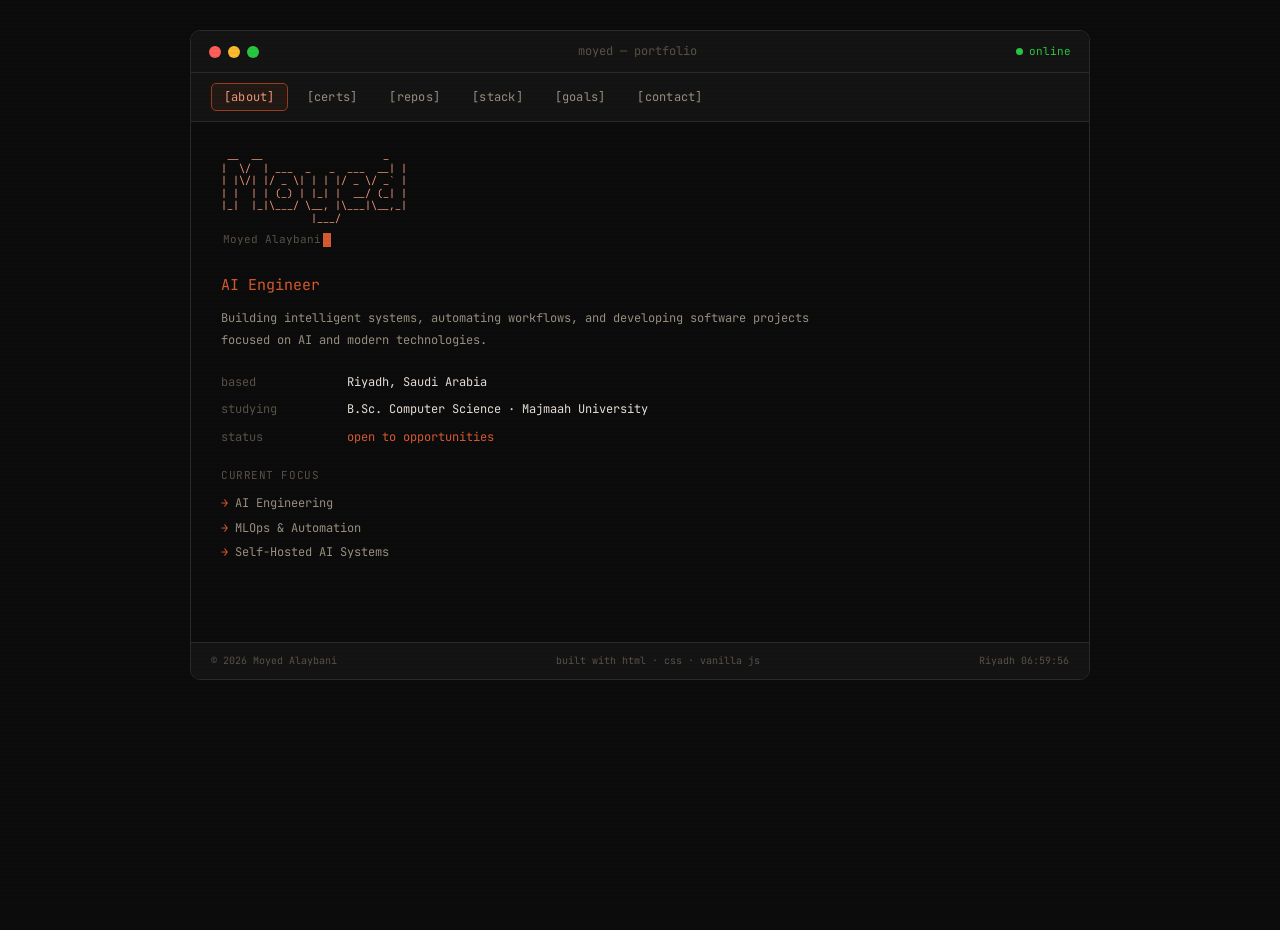
==== index.html @ cedbc2c3 "Add files via upload" ====
<!DOCTYPE html>
<html lang="en">
<head>
<meta charset="UTF-8">
<meta name="viewport" content="width=device-width, initial-scale=1.0">
<title>Moyed Alaybani — Portfolio</title>
<link rel="preconnect" href="https://fonts.googleapis.com">
<link href="https://fonts.googleapis.com/css2?family=JetBrains+Mono:wght@300;400;500;700&display=swap" rel="stylesheet">
<style>
  :root {
    --bg: #0c0c0c;
    --bg2: #141414;
    --bg3: #1a1a1a;
    --border: #2a2a2a;
    --coral: #D85A30;
    --coral-light: #F0997B;
    --coral-dim: #993C1D;
    --coral-bg: rgba(216,90,48,0.08);
    --coral-bg2: rgba(216,90,48,0.14);
    --text: #e8e0d8;
    --text2: #9a9080;
    --text3: #5a5248;
    --green: #28C840;
    --mono: 'JetBrains Mono', monospace;
  }
  * { box-sizing: border-box; margin: 0; padding: 0; }
  html { scroll-behavior: smooth; }
  body {
    background: var(--bg);
    color: var(--text);
    font-family: var(--mono);
    font-size: 13px;
    line-height: 1.6;
    min-height: 100vh;
  }
  ::selection { background: var(--coral); color: #fff; }

  body::before {
    content: '';
    position: fixed; inset: 0;
    background: repeating-linear-gradient(0deg, transparent, transparent 2px, rgba(0,0,0,0.03) 2px, rgba(0,0,0,0.03) 4px);
    pointer-events: none; z-index: 9999;
  }

  .cursor {
    display: inline-block;
    width: 8px; height: 14px;
    background: var(--coral);
    animation: blink 1s step-end infinite;
    vertical-align: middle; margin-left: 2px;
  }
  @keyframes blink { 0%,100%{opacity:1} 50%{opacity:0} }

  .window {
    max-width: 900px;
    margin: 30px auto;
    border: 1px solid var(--border);
    border-radius: 10px;
    overflow: hidden;
    animation: fadeUp 0.5s ease both;
  }
  @keyframes fadeUp { from{opacity:0;transform:translateY(16px)} to{opacity:1;transform:translateY(0)} }

  .titlebar {
    background: var(--bg2);
    border-bottom: 1px solid var(--border);
    padding: 11px 18px;
    display: flex; align-items: center; justify-content: space-between;
    user-select: none;
  }
  .dots { display: flex; gap: 7px; }
  .dot { width: 12px; height: 12px; border-radius: 50%; transition: opacity 0.2s; }
  .dot.r { background: #FF5F57; }
  .dot.y { background: #FEBC2E; }
  .dot.g { background: #28C840; }
  .titlebar-title { font-size: 12px; color: var(--text3); }
  .online-badge { display: flex; align-items: center; gap: 6px; font-size: 11px; color: var(--green); }
  .online-dot { width: 7px; height: 7px; border-radius: 50%; background: var(--green); animation: pulse 2s infinite; }
  @keyframes pulse { 0%,100%{opacity:1} 50%{opacity:0.3} }

  .nav {
    background: var(--bg2);
    border-bottom: 1px solid var(--border);
    padding: 10px 20px;
    display: flex; gap: 6px; flex-wrap: wrap;
  }
  .nav-btn {
    font-family: var(--mono);
    font-size: 12px; background: transparent;
    border: 1px solid transparent;
    color: var(--text2); cursor: pointer;
    padding: 5px 12px; border-radius: 5px;
    transition: all 0.15s; letter-spacing: 0.02em;
  }
  .nav-btn:hover { border-color: var(--border); color: var(--text); background: var(--bg3); }
  .nav-btn.active { border-color: var(--coral-dim); color: var(--coral-light); background: var(--coral-bg); }

  .content { padding: 28px 30px; min-height: 520px; }
  .sec { display: none; animation: fadeIn 0.2s ease; }
  .sec.active { display: block; }
  @keyframes fadeIn { from{opacity:0;transform:translateY(6px)} to{opacity:1;transform:translateY(0)} }

  /* PROMPT — no cat/dev/$ */
  .prompt { margin-bottom: 18px; }
  .p-user { color: var(--coral); }
  .p-sep { color: var(--text3); }
  .p-path { color: var(--coral-light); }

  .ascii {
    font-size: 10px; color: var(--coral-light);
    line-height: 1.25; white-space: pre; margin-bottom: 6px;
    opacity: 0; animation: fadeIn 0.4s 0.1s ease both;
  }
  .ascii-sub {
    font-size: 11px; color: var(--text3); margin-bottom: 24px; padding-left: 2px;
    opacity: 0; animation: fadeIn 0.4s 0.2s ease both;
  }

  .info-table { display: grid; grid-template-columns: 110px 1fr; gap: 8px 16px; margin-bottom: 20px; font-size: 12px; }
  .il { color: var(--text3); }
  .iv { color: var(--text); }
  .iv.acc { color: var(--coral); }

  .bio {
    border-left: 2px solid var(--coral-dim);
    padding: 8px 0 8px 14px;
    color: var(--text2); font-size: 12px; line-height: 1.8; margin-bottom: 22px;
  }
  .bio strong { color: var(--text); font-weight: 400; }

  .focus-item { font-size: 12px; color: var(--text2); margin-bottom: 5px; }
  .focus-item::before { content: '→ '; color: var(--coral); }

  .sec-header {
    display: flex; justify-content: space-between;
    font-size: 11px; color: var(--text3);
    border-bottom: 1px solid var(--border);
    padding-bottom: 8px; margin-bottom: 14px;
  }
  .sec-title { color: var(--text2); }

  /* CERT */
  .cert-card {
    display: flex; align-items: flex-start; gap: 14px;
    padding: 14px 16px;
    background: var(--bg2); border: 1px solid var(--border);
    border-radius: 8px; margin-bottom: 10px;
    transition: border-color 0.2s, background 0.2s;
  }
  .cert-card:hover { border-color: var(--coral-dim); background: var(--bg3); }
  .cert-left { flex: 1; }
  .cert-name { font-size: 12px; color: var(--text); margin-bottom: 3px; }
  .cert-issuer { font-size: 11px; color: var(--text3); margin-bottom: 8px; }
  .cert-tags { display: flex; flex-wrap: wrap; gap: 4px; }
  .cert-right { display: flex; flex-direction: column; align-items: flex-end; gap: 8px; min-width: 80px; }
  .cert-badge {
    background: var(--coral-bg2); color: var(--coral-light);
    border: 1px solid var(--coral-dim);
    font-size: 10px; padding: 2px 8px; border-radius: 4px;
  }
  .tag {
    background: var(--coral-bg); color: var(--coral-light);
    border: 1px solid rgba(216,90,48,0.2);
    font-size: 10px; padding: 1px 7px; border-radius: 4px;
    font-family: var(--mono);
  }

  /* REPO */
  .repo-card {
    display: block; text-decoration: none;
    border: 1px solid var(--border); border-radius: 8px;
    padding: 14px 16px; margin-bottom: 10px;
    background: var(--bg2);
    transition: border-color 0.2s, background 0.2s, transform 0.15s;
  }
  .repo-card:hover { border-color: var(--coral-dim); background: var(--bg3); transform: translateX(4px); }
  .repo-header { display: flex; align-items: center; justify-content: space-between; margin-bottom: 5px; }
  .repo-name { color: var(--coral-light); font-size: 13px; display: flex; align-items: center; gap: 8px; }
  .repo-arrow { color: var(--text3); font-size: 11px; transition: color 0.2s; }
  .repo-card:hover .repo-arrow { color: var(--coral); }
  .repo-desc { font-size: 11px; color: var(--text2); margin-bottom: 8px; line-height: 1.6; }
  .repo-footer { display: flex; align-items: center; gap: 8px; flex-wrap: wrap; }
  .lang-dot { width: 8px; height: 8px; border-radius: 50%; }
  .lang-label { font-size: 11px; color: var(--text3); margin-right: 4px; }

  /* STACK */
  .stack-grid { display: grid; grid-template-columns: repeat(auto-fit, minmax(160px, 1fr)); gap: 10px; }
  .stack-group {
    background: var(--bg2); border: 1px solid var(--border);
    border-radius: 8px; padding: 14px 16px; transition: border-color 0.2s;
  }
  .stack-group:hover { border-color: var(--coral-dim); }
  .stack-title { font-size: 10px; color: var(--text3); margin-bottom: 10px; letter-spacing: 0.05em; text-transform: uppercase; }
  .stag {
    display: inline-block;
    background: var(--coral-bg); color: var(--coral-light);
    border: 1px solid rgba(216,90,48,0.2);
    border-radius: 4px; padding: 2px 9px; font-size: 11px; margin: 2px 2px 2px 0;
    font-family: var(--mono); transition: background 0.15s;
  }
  .stag:hover { background: var(--coral-bg2); }

  /* GOALS */
  .goal-item {
    display: flex; gap: 14px; align-items: flex-start;
    padding: 10px 0; border-bottom: 1px solid var(--border);
    font-size: 12px; transition: padding-left 0.2s;
  }
  .goal-item:hover { padding-left: 4px; }
  .goal-item:last-child { border-bottom: none; }
  .goal-num { color: var(--coral-dim); min-width: 20px; font-size: 11px; margin-top: 1px; }
  .goal-body { flex: 1; }
  .goal-name { color: var(--coral-light); margin-bottom: 2px; }
  .goal-desc { color: var(--text2); font-size: 11px; line-height: 1.6; }
  .goal-status {
    font-size: 10px; padding: 1px 7px; border-radius: 4px;
    white-space: nowrap; align-self: flex-start; margin-top: 2px;
  }
  .status-active { background: rgba(40,200,64,0.1); color: #28C840; border: 1px solid rgba(40,200,64,0.3); }
  .status-next { background: var(--bg3); color: var(--text3); border: 1px solid var(--border); }
  .status-done { background: var(--coral-bg2); color: var(--coral-dim); border: 1px solid rgba(216,90,48,0.3); }

  /* CONTACT */
  .contact-link {
    display: flex; align-items: center; gap: 14px;
    padding: 12px 16px;
    background: var(--bg2); border: 1px solid var(--border);
    border-radius: 8px; margin-bottom: 8px;
    font-size: 12px; cursor: pointer;
    transition: border-color 0.2s, background 0.2s, transform 0.15s;
    text-decoration: none; color: inherit;
  }
  .contact-link:hover { border-color: var(--coral-dim); background: var(--bg3); transform: translateX(4px); }
  .contact-icon { color: var(--coral); font-size: 16px; width: 22px; text-align: center; }
  .contact-lbl { color: var(--text3); min-width: 80px; }
  .contact-val { color: var(--text); flex: 1; }
  .contact-arr { color: var(--text3); font-size: 11px; transition: color 0.2s; }
  .contact-link:hover .contact-arr { color: var(--coral); }
  .contact-note { font-size: 11px; color: var(--text3); line-height: 2; margin-top: 16px; padding-left: 2px; }
  .contact-note span { color: var(--coral); }

  /* ABOUT hero */
  .hero-role { font-size: 15px; color: var(--coral); margin-bottom: 10px; }
  .hero-bio { color: var(--text2); font-size: 12px; line-height: 1.85; margin-bottom: 22px; max-width: 600px; }

  .footer {
    background: var(--bg2); border-top: 1px solid var(--border);
    padding: 10px 20px;
    display: flex; align-items: center; justify-content: space-between;
    font-size: 10px; color: var(--text3);
  }

  ::-webkit-scrollbar { width: 6px; }
  ::-webkit-scrollbar-track { background: var(--bg); }
  ::-webkit-scrollbar-thumb { background: var(--border); border-radius: 3px; }
  ::-webkit-scrollbar-thumb:hover { background: var(--coral-dim); }

  @media (max-width: 640px) {
    .window { margin: 10px; }
    .content { padding: 20px 16px; }
    .info-table { grid-template-columns: 90px 1fr; }
    .ascii { font-size: 7.5px; }
    .stack-grid { grid-template-columns: 1fr 1fr; }
  }
</style>
</head>
<body>

<div class="window">
  <div class="titlebar">
    <div class="dots">
      <div class="dot r"></div>
      <div class="dot y"></div>
      <div class="dot g"></div>
    </div>
    <div class="titlebar-title">moyed — portfolio</div>
    <div class="online-badge">
      <div class="online-dot"></div>
      online
    </div>
  </div>

  <div class="nav">
    <button class="nav-btn active" onclick="show('about',this)">[about]</button>
    <button class="nav-btn" onclick="show('certs',this)">[certs]</button>
    <button class="nav-btn" onclick="show('repos',this)">[repos]</button>
    <button class="nav-btn" onclick="show('stack',this)">[stack]</button>
    <button class="nav-btn" onclick="show('goals',this)">[goals]</button>
    <button class="nav-btn" onclick="show('contact',this)">[contact]</button>
  </div>

  <div class="content">

    <!-- ABOUT -->
    <div class="sec active" id="sec-about">
      <div class="ascii"> __  __                    _
|  \/  | ___  _   _  ___  __| |
| |\/| |/ _ \| | | |/ _ \/ _` |
| |  | | (_) | |_| |  __/ (_| |
|_|  |_|\___/ \__, |\___|\__,_|
               |___/</div>
      <div class="ascii-sub">Moyed Alaybani<span class="cursor"></span></div>

      <div class="hero-role">AI Engineer</div>
      <div class="hero-bio">
        Building intelligent systems, automating workflows, and developing software projects focused on AI and modern technologies.
      </div>

      <div class="info-table">
        <span class="il">based</span><span class="iv">Riyadh, Saudi Arabia</span>
        <span class="il">studying</span><span class="iv">B.Sc. Computer Science · Majmaah University</span>
        <span class="il">status</span><span class="iv acc">open to opportunities</span>
      </div>

      <div style="font-size:11px; color:var(--text3); margin-bottom:10px; text-transform:uppercase; letter-spacing:0.05em;">Current Focus</div>
      <div class="focus-item">AI Engineering</div>
      <div class="focus-item">MLOps & Automation</div>
      <div class="focus-item">Self-Hosted AI Systems</div>
    </div>

    <!-- CERTS -->
    <div class="sec" id="sec-certs">
      <div class="sec-header">
        <span class="sec-title">certifications</span>
        <span>4 verified</span>
      </div>

      <div class="cert-card">
        <div class="cert-left">
          <div class="cert-name">Fundamentals of Artificial Intelligence</div>
          <div class="cert-issuer">SDAIA — Saudi Data and AI Authority</div>
          <div class="cert-tags">
            <span class="tag">Artificial Intelligence</span>
            <span class="tag">Data Analysis</span>
          </div>
        </div>
        <div class="cert-right">
          <span class="cert-badge">verified ✓</span>
        </div>
      </div>

      <div class="cert-card">
        <div class="cert-left">
          <div class="cert-name">The Structured Query Language (SQL)</div>
          <div class="cert-issuer">Coursera — University of Michigan</div>
          <div class="cert-tags">
            <span class="tag">Advanced SQL</span>
            <span class="tag">Query Writing</span>
            <span class="tag">Data Analysis</span>
          </div>
        </div>
        <div class="cert-right">
          <span class="cert-badge">verified ✓</span>
        </div>
      </div>

      <div class="cert-card">
        <div class="cert-left">
          <div class="cert-name">Introduction to AI Concepts</div>
          <div class="cert-issuer">Microsoft</div>
          <div class="cert-tags">
            <span class="tag">Generative AI</span>
            <span class="tag">Responsible AI</span>
          </div>
        </div>
        <div class="cert-right">
          <span class="cert-badge">verified ✓</span>
        </div>
      </div>

      <div class="cert-card">
        <div class="cert-left">
          <div class="cert-name">Make Agentic AI Work For You</div>
          <div class="cert-issuer">IBM</div>
          <div class="cert-tags">
            <span class="tag">Agentic AI</span>
            <span class="tag">LLMs</span>
            <span class="tag">Automation</span>
          </div>
        </div>
        <div class="cert-right">
          <span class="cert-badge">verified ✓</span>
        </div>
      </div>
    </div>

    <!-- REPOS -->
    <div class="sec" id="sec-repos">
      <div class="sec-header">
        <span class="sec-title">repositories</span>
        <span>5 public</span>
      </div>

      <a class="repo-card" href="https://github.com/AbooHazza/Airline-System-Management" target="_blank">
        <div class="repo-header">
          <div class="repo-name">📁 Airline-System-Management</div>
          <span class="repo-arrow">↗</span>
        </div>
        <div class="repo-desc">C++ project simulating an airline management system using Stack, Queue, and Linked List — built as part of a Data Structures course.</div>
        <div class="repo-footer">
          <div class="lang-dot" style="background:#f34b7d"></div>
          <span class="lang-label">C++</span>
          <span class="tag">Data Structures</span><span class="tag">OOP</span>
        </div>
      </a>

      <a class="repo-card" href="https://github.com/AbooHazza/Course-Management-System-SQL" target="_blank">
        <div class="repo-header">
          <div class="repo-name">📁 Course-Management-System-SQL</div>
          <span class="repo-arrow">↗</span>
        </div>
        <div class="repo-desc">SQL-based course management system for handling students, courses, and registrations.</div>
        <div class="repo-footer">
          <div class="lang-dot" style="background:#e38c00"></div>
          <span class="lang-label">SQL</span>
          <span class="tag">Database</span><span class="tag">CRUD</span>
        </div>
      </a>

      <a class="repo-card" href="https://github.com/AbooHazza/Phone-Book-Python" target="_blank">
        <div class="repo-header">
          <div class="repo-name">📁 Phone-Book-Python</div>
          <span class="repo-arrow">↗</span>
        </div>
        <div class="repo-desc">CLI phone book application built with Python using dictionaries and modular functions.</div>
        <div class="repo-footer">
          <div class="lang-dot" style="background:#3572A5"></div>
          <span class="lang-label">Python</span>
          <span class="tag">CLI</span><span class="tag">Modular</span>
        </div>
      </a>

      <a class="repo-card" href="https://github.com/AbooHazza/todo-list-cpp" target="_blank">
        <div class="repo-header">
          <div class="repo-name">📁 todo-list-cpp</div>
          <span class="repo-arrow">↗</span>
        </div>
        <div class="repo-desc">Simple To-Do List application using Linked List and Classes in C++.</div>
        <div class="repo-footer">
          <div class="lang-dot" style="background:#f34b7d"></div>
          <span class="lang-label">C++</span>
          <span class="tag">Linked List</span><span class="tag">Classes</span>
        </div>
      </a>

      <a class="repo-card" href="https://github.com/AbooHazza/cpp-projects" target="_blank">
        <div class="repo-header">
          <div class="repo-name">📁 cpp-projects</div>
          <span class="repo-arrow">↗</span>
        </div>
        <div class="repo-desc">Collection of C++ practice projects and data structure implementations.</div>
        <div class="repo-footer">
          <div class="lang-dot" style="background:#f34b7d"></div>
          <span class="lang-label">C++</span>
          <span class="tag">Practice</span><span class="tag">Algorithms</span>
        </div>
      </a>
    </div>

    <!-- STACK -->
    <div class="sec" id="sec-stack">
      <div class="sec-header">
        <span class="sec-title">tech stack</span>
      </div>
      <div class="stack-grid">
        <div class="stack-group">
          <div class="stack-title">// languages</div>
          <span class="stag">Python</span>
          <span class="stag">C++</span>
          <span class="stag">SQL</span>
        </div>
        <div class="stack-group">
          <div class="stack-title">// tools</div>
          <span class="stag">Git</span>
          <span class="stag">GitHub</span>
          <span class="stag">VS Code</span>
          <span class="stag">Power BI</span>
        </div>
        <div class="stack-group">
          <div class="stack-title">// ai / mlops</div>
          <span class="stag">AI Engineering</span>
          <span class="stag">MLOps</span>
          <span class="stag">Agentic AI</span>
        </div>
        <div class="stack-group">
          <div class="stack-title">// concepts</div>
          <span class="stag">Data Structures</span>
          <span class="stag">OOP</span>
          <span class="stag">Algorithms</span>
        </div>
      </div>
    </div>

    <!-- GOALS -->
    <div class="sec" id="sec-goals">
      <div class="sec-header">
        <span class="sec-title">ai learning roadmap</span>
        <span>phase 1 / 4 active</span>
      </div>
      <div class="goal-item">
        <span class="goal-num">01</span>
        <div class="goal-body">
          <div class="goal-name">Python Mastery</div>
          <div class="goal-desc">CS50P (Harvard), core Python, OOP, file I/O, libraries & packaging</div>
        </div>
        <span class="goal-status status-active">in progress</span>
      </div>
      <div class="goal-item">
        <span class="goal-num">02</span>
        <div class="goal-body">
          <div class="goal-name">Data Science Tools</div>
          <div class="goal-desc">NumPy, Pandas, Matplotlib, Seaborn — working with real datasets</div>
        </div>
        <span class="goal-status status-next">next</span>
      </div>
      <div class="goal-item">
        <span class="goal-num">03</span>
        <div class="goal-body">
          <div class="goal-name">Machine Learning</div>
          <div class="goal-desc">Scikit-learn, regression, classification, clustering, model evaluation</div>
        </div>
        <span class="goal-status status-next">next</span>
      </div>
      <div class="goal-item">
        <span class="goal-num">04</span>
        <div class="goal-body">
          <div class="goal-name">Deep Learning</div>
          <div class="goal-desc">TensorFlow / PyTorch, CNNs, transformers, AI agents</div>
        </div>
        <span class="goal-status status-next">next</span>
      </div>
      <div class="goal-item">
        <span class="goal-num">05</span>
        <div class="goal-body">
          <div class="goal-name">Agentic AI</div>
          <div class="goal-desc">Autonomous AI workflows — IBM Agentic AI certificate completed</div>
        </div>
        <span class="goal-status status-done">cert ✓</span>
      </div>
    </div>

    <!-- CONTACT -->
    <div class="sec" id="sec-contact">
      <div class="sec-header">
        <span class="sec-title">connect</span>
        <span>always open</span>
      </div>
      <a class="contact-link" href="https://github.com/AbooHazza" target="_blank">
        <span class="contact-icon">⌥</span>
        <span class="contact-lbl">github</span>
        <span class="contact-val">github.com/AbooHazza</span>
        <span class="contact-arr">↗</span>
      </a>
      <a class="contact-link" href="https://www.linkedin.com/in/moyed-alaybani-25a4a437b/" target="_blank">
        <span class="contact-icon">⌘</span>
        <span class="contact-lbl">linkedin</span>
        <span class="contact-val">moyed-alaybani</span>
        <span class="contact-arr">↗</span>
      </a>
      <div class="contact-note">
        <span>→</span> open to internships, collaborations, and AI projects<br>
        <span>→</span> Riyadh, Saudi Arabia · UTC+3
      </div>
    </div>

  </div>

  <div class="footer">
    <span>© 2026 Moyed Alaybani</span>
    <span>built with html · css · vanilla js</span>
    <span id="clock"></span>
  </div>
</div>

<script>
  function show(id, btn) {
    document.querySelectorAll('.sec').forEach(s => s.classList.remove('active'));
    document.querySelectorAll('.nav-btn').forEach(b => b.classList.remove('active'));
    document.getElementById('sec-' + id).classList.add('active');
    btn.classList.add('active');
  }
  function updateClock() {
    const t = new Date().toLocaleTimeString('en-GB', { hour:'2-digit', minute:'2-digit', second:'2-digit', timeZone:'Asia/Riyadh' });
    document.getElementById('clock').textContent = 'Riyadh ' + t;
  }
  updateClock();
  setInterval(updateClock, 1000);
</script>
</body>
</html>
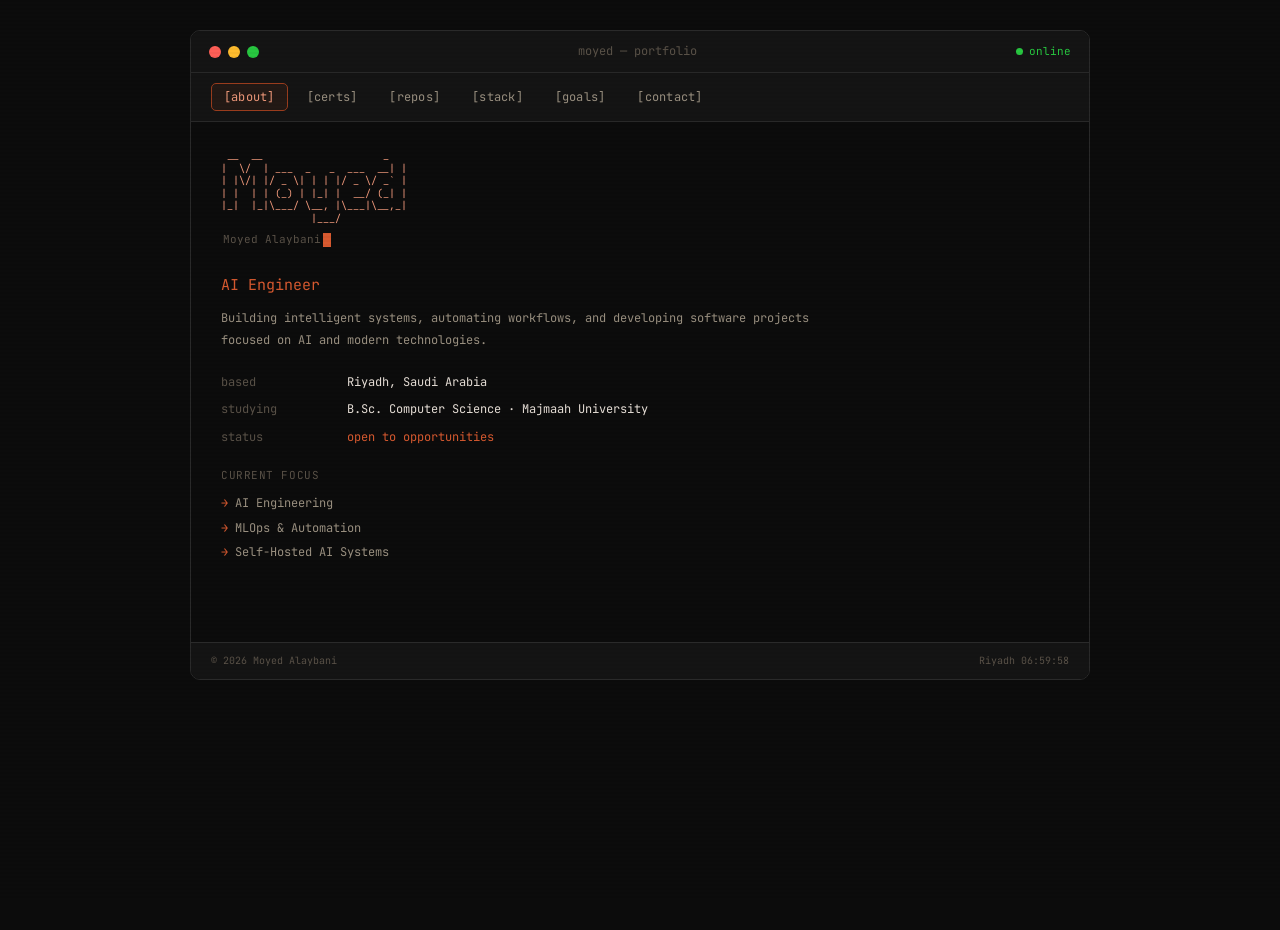
==== commit 29de6b3f: "Refactor footer section in index.html Removed redundant footer content and simplified structure." ====
--- a/index.html
+++ b/index.html
@@ -566,10 +566,9 @@
   </div>
 
   <div class="footer">
-    <span>© 2026 Moyed Alaybani</span>
-    <span>built with html · css · vanilla js</span>
-    <span id="clock"></span>
-  </div>
+  <span>© 2026 Moyed Alaybani</span>
+  <span id="clock"></span>
+</div>
 </div>
 
 <script>
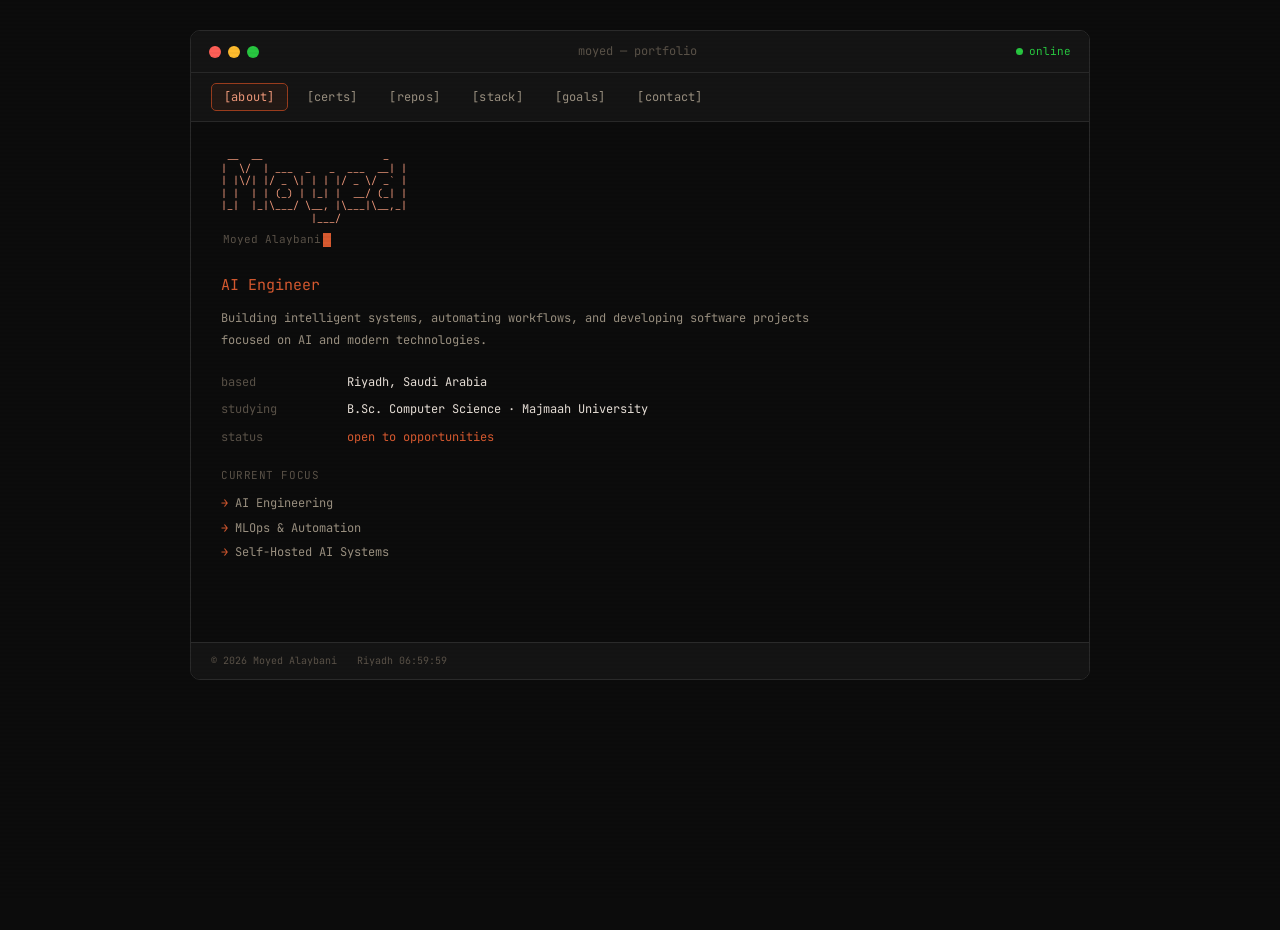
==== commit e0b1333d: "Update index.html" ====
--- a/index.html
+++ b/index.html
@@ -244,11 +244,16 @@
   .hero-bio { color: var(--text2); font-size: 12px; line-height: 1.85; margin-bottom: 22px; max-width: 600px; }
 
   .footer {
-    background: var(--bg2); border-top: 1px solid var(--border);
-    padding: 10px 20px;
-    display: flex; align-items: center; justify-content: space-between;
-    font-size: 10px; color: var(--text3);
-  }
+  background: var(--bg2);
+  border-top: 1px solid var(--border);
+  padding: 10px 20px;
+  display: flex;
+  align-items: center;
+  justify-content: flex-start;
+  gap: 20px;
+  font-size: 10px;
+  color: var(--text3);
+}
 
   ::-webkit-scrollbar { width: 6px; }
   ::-webkit-scrollbar-track { background: var(--bg); }
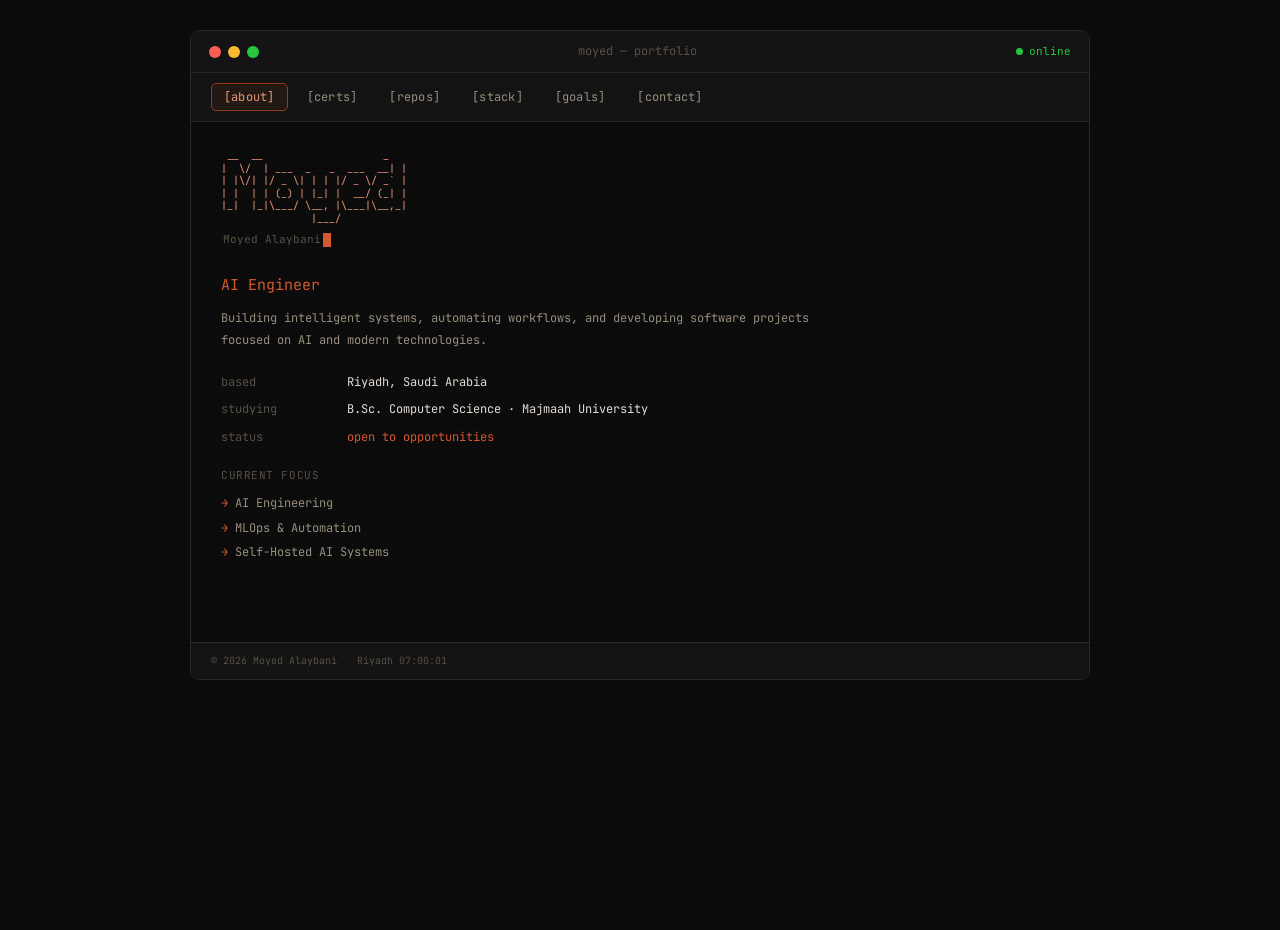
==== commit 1d478109: "Update repository details in index.html Updated repository count and added new repository card for S" ====
--- a/index.html
+++ b/index.html
@@ -100,7 +100,6 @@
   .sec.active { display: block; }
   @keyframes fadeIn { from{opacity:0;transform:translateY(6px)} to{opacity:1;transform:translateY(0)} }
 
-  /* PROMPT — no cat/dev/$ */
   .prompt { margin-bottom: 18px; }
   .p-user { color: var(--coral); }
   .p-sep { color: var(--text3); }
@@ -393,9 +392,30 @@
     <div class="sec" id="sec-repos">
       <div class="sec-header">
         <span class="sec-title">repositories</span>
-        <span>5 public</span>
-      </div>
-
+        <span>6 public</span>
+      </div>
+
+<a class="repo-card" href="https://github.com/AbooHazza/Student-Score-Predictor" target="_blank">
+  <div class="repo-header">
+    <div class="repo-name">🧠Student-Score-Predictor</div>
+    <span class="repo-arrow">↗</span>
+  </div>
+
+  <div class="repo-desc">
+  ML web app for predicting student performance using Scikit-learn and Streamlit
+  </div>
+
+  <div class="repo-footer">
+    <div class="lang-dot" style="background:#3572A5"></div>
+    <span class="lang-label">Python</span>
+
+    <span class="tag">Machine Learning</span>
+    <span class="tag">Scikit-learn</span>
+    <span class="tag">Streamlit</span>
+  </div>
+</a>
+
+      
       <a class="repo-card" href="https://github.com/AbooHazza/Airline-System-Management" target="_blank">
         <div class="repo-header">
           <div class="repo-name">📁 Airline-System-Management</div>
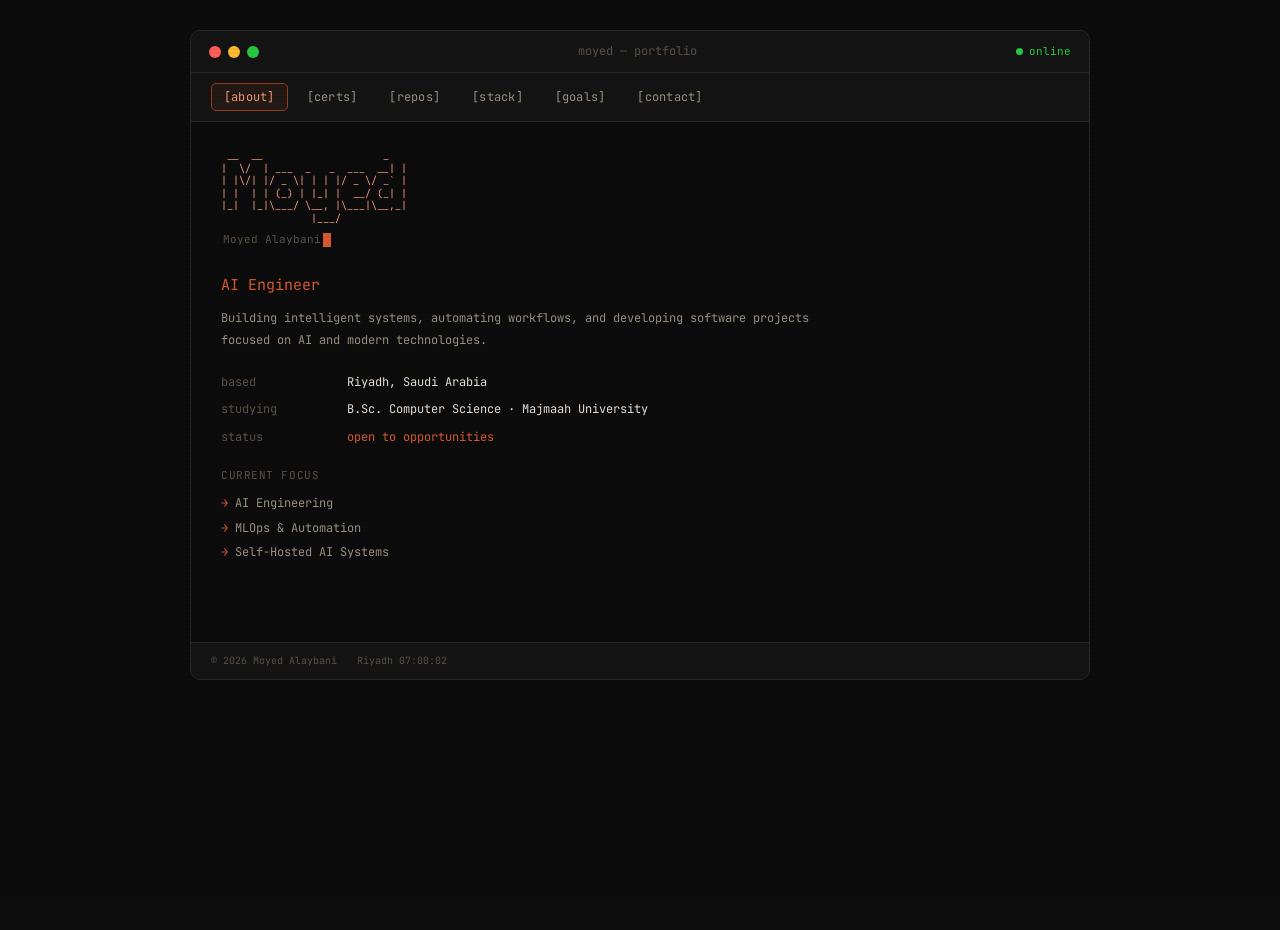
==== commit af033bbd: "Update  repository names for consistency" ====
--- a/index.html
+++ b/index.html
@@ -397,7 +397,7 @@
 
 <a class="repo-card" href="https://github.com/AbooHazza/Student-Score-Predictor" target="_blank">
   <div class="repo-header">
-    <div class="repo-name">🧠Student-Score-Predictor</div>
+    <div class="repo-name">🧠 Student-Score-Predictor</div>
     <span class="repo-arrow">↗</span>
   </div>
 
@@ -418,7 +418,7 @@
       
       <a class="repo-card" href="https://github.com/AbooHazza/Airline-System-Management" target="_blank">
         <div class="repo-header">
-          <div class="repo-name">📁 Airline-System-Management</div>
+          <div class="repo-name">✈️ Airline-System-Management</div>
           <span class="repo-arrow">↗</span>
         </div>
         <div class="repo-desc">C++ project simulating an airline management system using Stack, Queue, and Linked List — built as part of a Data Structures course.</div>
@@ -431,7 +431,7 @@
 
       <a class="repo-card" href="https://github.com/AbooHazza/Course-Management-System-SQL" target="_blank">
         <div class="repo-header">
-          <div class="repo-name">📁 Course-Management-System-SQL</div>
+          <div class="repo-name">🛢️ Course-Management-System-SQL</div>
           <span class="repo-arrow">↗</span>
         </div>
         <div class="repo-desc">SQL-based course management system for handling students, courses, and registrations.</div>
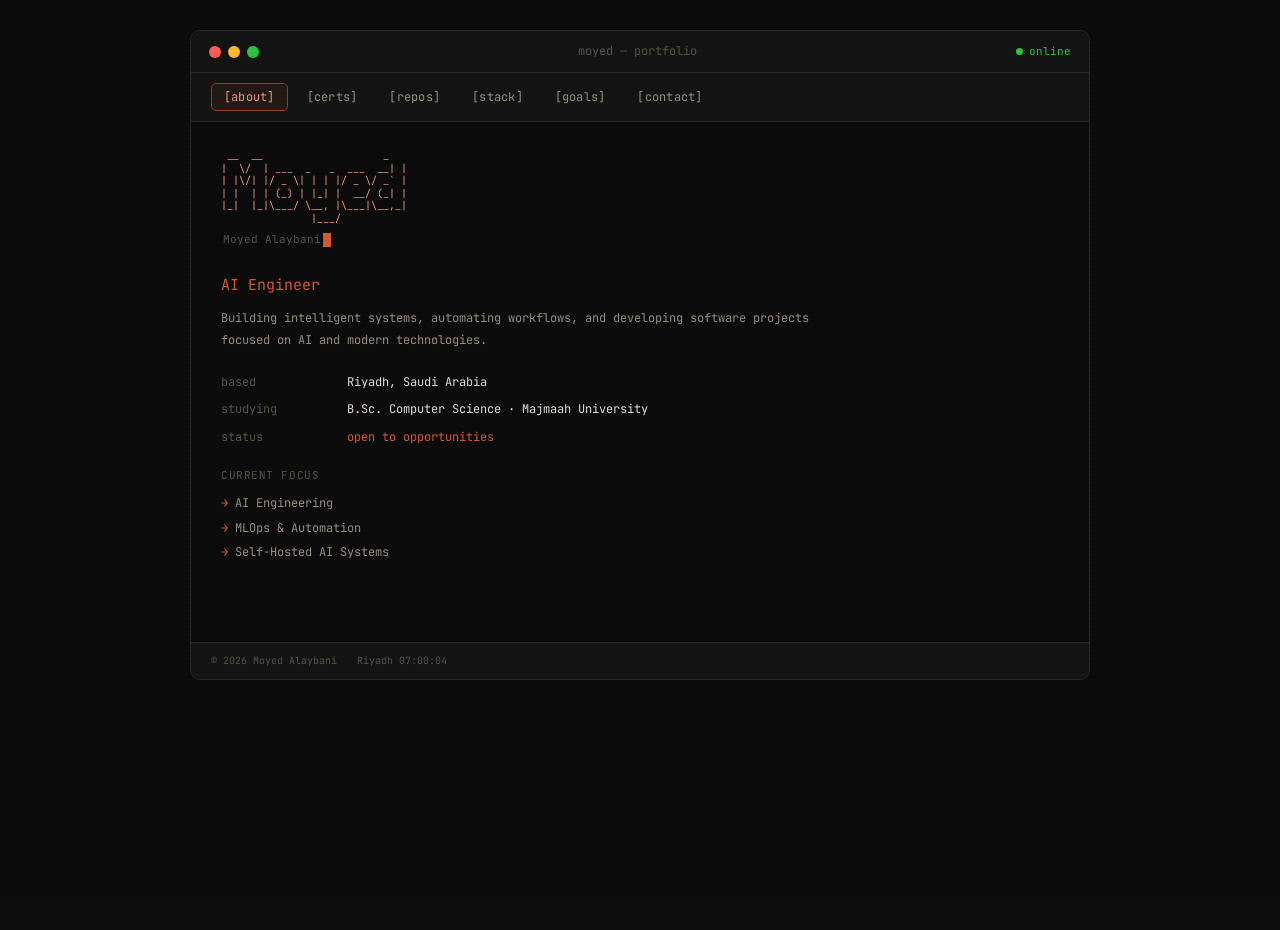
==== commit 6599ad82: "Add IBM-StorySync-Engine repository to portfolio" ====
--- a/index.html
+++ b/index.html
@@ -392,8 +392,21 @@
     <div class="sec" id="sec-repos">
       <div class="sec-header">
         <span class="sec-title">repositories</span>
-        <span>6 public</span>
-      </div>
+        <span>7 public</span>
+      </div>
+
+      <a class="repo-card" href="https://github.com/AbooHazza/IBM-StorySync-Engine" target="_blank">
+        <div class="repo-header">
+          <div class="repo-name">🎬 IBM-StorySync-Engine</div>
+          <span class="repo-arrow">↗</span>
+        </div>
+        <div class="repo-desc">Robust backend engine for narrative consistency with spoiler shielding & temporal context powered by Llama 3.1. Developed for IBM SkillsBuild AI Experiential Learning Lab.</div>
+        <div class="repo-footer">
+          <div class="lang-dot" style="background:#3572A5"></div>
+          <span class="lang-label">Python</span>
+          <span class="tag">LLMs</span><span class="tag">Llama 3.1</span><span class="tag">AI</span>
+        </div>
+      </a>
 
 <a class="repo-card" href="https://github.com/AbooHazza/Student-Score-Predictor" target="_blank">
   <div class="repo-header">
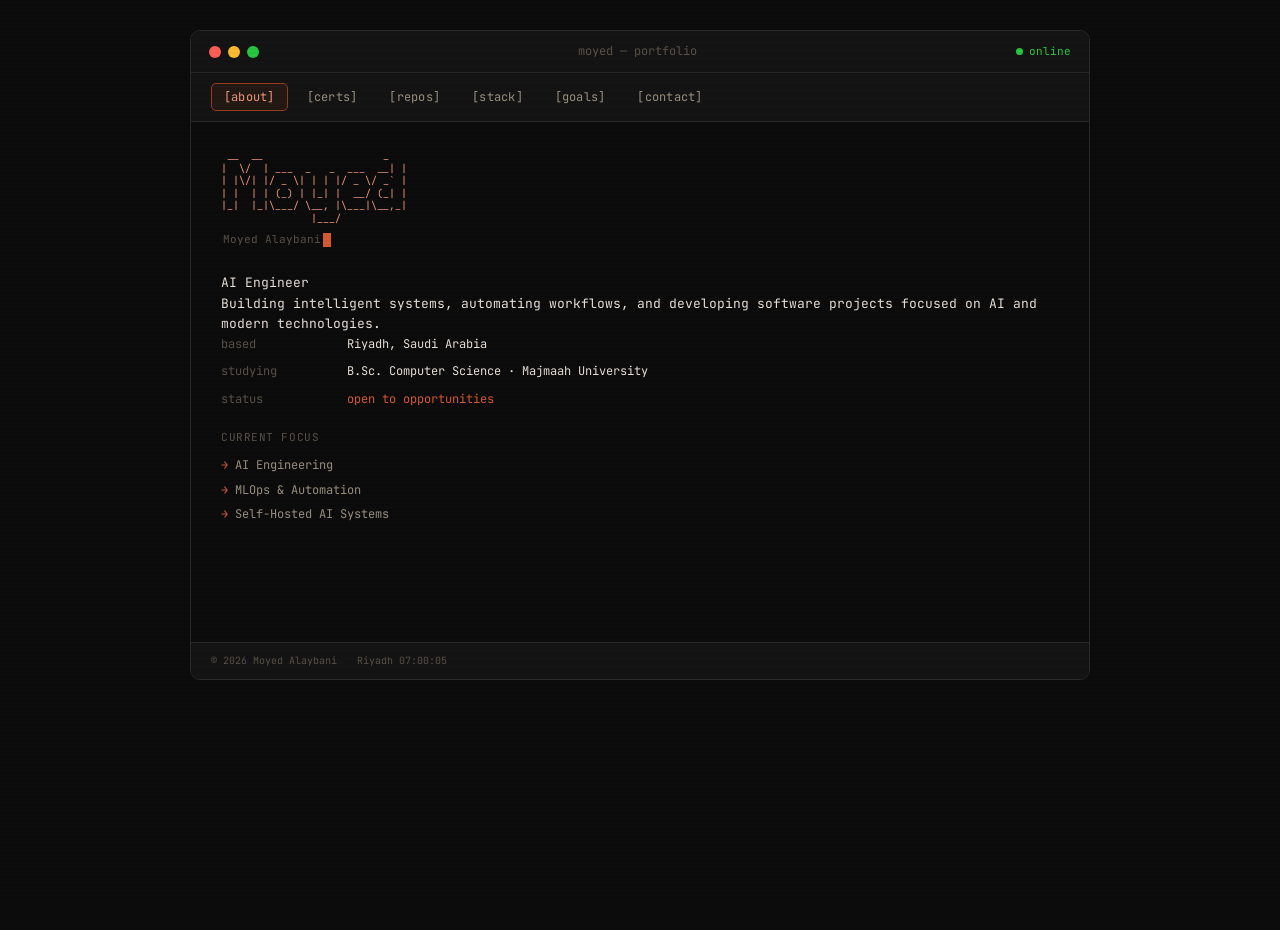
==== commit fe9fb3d1: "Modularize portfolio: extract styles, scripts, and move sections into /sections (index now loads sec" ====
--- a/index.html
+++ b/index.html
@@ -6,267 +6,7 @@
 <title>Moyed Alaybani — Portfolio</title>
 <link rel="preconnect" href="https://fonts.googleapis.com">
 <link href="https://fonts.googleapis.com/css2?family=JetBrains+Mono:wght@300;400;500;700&display=swap" rel="stylesheet">
-<style>
-  :root {
-    --bg: #0c0c0c;
-    --bg2: #141414;
-    --bg3: #1a1a1a;
-    --border: #2a2a2a;
-    --coral: #D85A30;
-    --coral-light: #F0997B;
-    --coral-dim: #993C1D;
-    --coral-bg: rgba(216,90,48,0.08);
-    --coral-bg2: rgba(216,90,48,0.14);
-    --text: #e8e0d8;
-    --text2: #9a9080;
-    --text3: #5a5248;
-    --green: #28C840;
-    --mono: 'JetBrains Mono', monospace;
-  }
-  * { box-sizing: border-box; margin: 0; padding: 0; }
-  html { scroll-behavior: smooth; }
-  body {
-    background: var(--bg);
-    color: var(--text);
-    font-family: var(--mono);
-    font-size: 13px;
-    line-height: 1.6;
-    min-height: 100vh;
-  }
-  ::selection { background: var(--coral); color: #fff; }
-
-  body::before {
-    content: '';
-    position: fixed; inset: 0;
-    background: repeating-linear-gradient(0deg, transparent, transparent 2px, rgba(0,0,0,0.03) 2px, rgba(0,0,0,0.03) 4px);
-    pointer-events: none; z-index: 9999;
-  }
-
-  .cursor {
-    display: inline-block;
-    width: 8px; height: 14px;
-    background: var(--coral);
-    animation: blink 1s step-end infinite;
-    vertical-align: middle; margin-left: 2px;
-  }
-  @keyframes blink { 0%,100%{opacity:1} 50%{opacity:0} }
-
-  .window {
-    max-width: 900px;
-    margin: 30px auto;
-    border: 1px solid var(--border);
-    border-radius: 10px;
-    overflow: hidden;
-    animation: fadeUp 0.5s ease both;
-  }
-  @keyframes fadeUp { from{opacity:0;transform:translateY(16px)} to{opacity:1;transform:translateY(0)} }
-
-  .titlebar {
-    background: var(--bg2);
-    border-bottom: 1px solid var(--border);
-    padding: 11px 18px;
-    display: flex; align-items: center; justify-content: space-between;
-    user-select: none;
-  }
-  .dots { display: flex; gap: 7px; }
-  .dot { width: 12px; height: 12px; border-radius: 50%; transition: opacity 0.2s; }
-  .dot.r { background: #FF5F57; }
-  .dot.y { background: #FEBC2E; }
-  .dot.g { background: #28C840; }
-  .titlebar-title { font-size: 12px; color: var(--text3); }
-  .online-badge { display: flex; align-items: center; gap: 6px; font-size: 11px; color: var(--green); }
-  .online-dot { width: 7px; height: 7px; border-radius: 50%; background: var(--green); animation: pulse 2s infinite; }
-  @keyframes pulse { 0%,100%{opacity:1} 50%{opacity:0.3} }
-
-  .nav {
-    background: var(--bg2);
-    border-bottom: 1px solid var(--border);
-    padding: 10px 20px;
-    display: flex; gap: 6px; flex-wrap: wrap;
-  }
-  .nav-btn {
-    font-family: var(--mono);
-    font-size: 12px; background: transparent;
-    border: 1px solid transparent;
-    color: var(--text2); cursor: pointer;
-    padding: 5px 12px; border-radius: 5px;
-    transition: all 0.15s; letter-spacing: 0.02em;
-  }
-  .nav-btn:hover { border-color: var(--border); color: var(--text); background: var(--bg3); }
-  .nav-btn.active { border-color: var(--coral-dim); color: var(--coral-light); background: var(--coral-bg); }
-
-  .content { padding: 28px 30px; min-height: 520px; }
-  .sec { display: none; animation: fadeIn 0.2s ease; }
-  .sec.active { display: block; }
-  @keyframes fadeIn { from{opacity:0;transform:translateY(6px)} to{opacity:1;transform:translateY(0)} }
-
-  .prompt { margin-bottom: 18px; }
-  .p-user { color: var(--coral); }
-  .p-sep { color: var(--text3); }
-  .p-path { color: var(--coral-light); }
-
-  .ascii {
-    font-size: 10px; color: var(--coral-light);
-    line-height: 1.25; white-space: pre; margin-bottom: 6px;
-    opacity: 0; animation: fadeIn 0.4s 0.1s ease both;
-  }
-  .ascii-sub {
-    font-size: 11px; color: var(--text3); margin-bottom: 24px; padding-left: 2px;
-    opacity: 0; animation: fadeIn 0.4s 0.2s ease both;
-  }
-
-  .info-table { display: grid; grid-template-columns: 110px 1fr; gap: 8px 16px; margin-bottom: 20px; font-size: 12px; }
-  .il { color: var(--text3); }
-  .iv { color: var(--text); }
-  .iv.acc { color: var(--coral); }
-
-  .bio {
-    border-left: 2px solid var(--coral-dim);
-    padding: 8px 0 8px 14px;
-    color: var(--text2); font-size: 12px; line-height: 1.8; margin-bottom: 22px;
-  }
-  .bio strong { color: var(--text); font-weight: 400; }
-
-  .focus-item { font-size: 12px; color: var(--text2); margin-bottom: 5px; }
-  .focus-item::before { content: '→ '; color: var(--coral); }
-
-  .sec-header {
-    display: flex; justify-content: space-between;
-    font-size: 11px; color: var(--text3);
-    border-bottom: 1px solid var(--border);
-    padding-bottom: 8px; margin-bottom: 14px;
-  }
-  .sec-title { color: var(--text2); }
-
-  /* CERT */
-  .cert-card {
-    display: flex; align-items: flex-start; gap: 14px;
-    padding: 14px 16px;
-    background: var(--bg2); border: 1px solid var(--border);
-    border-radius: 8px; margin-bottom: 10px;
-    transition: border-color 0.2s, background 0.2s;
-  }
-  .cert-card:hover { border-color: var(--coral-dim); background: var(--bg3); }
-  .cert-left { flex: 1; }
-  .cert-name { font-size: 12px; color: var(--text); margin-bottom: 3px; }
-  .cert-issuer { font-size: 11px; color: var(--text3); margin-bottom: 8px; }
-  .cert-tags { display: flex; flex-wrap: wrap; gap: 4px; }
-  .cert-right { display: flex; flex-direction: column; align-items: flex-end; gap: 8px; min-width: 80px; }
-  .cert-badge {
-    background: var(--coral-bg2); color: var(--coral-light);
-    border: 1px solid var(--coral-dim);
-    font-size: 10px; padding: 2px 8px; border-radius: 4px;
-  }
-  .tag {
-    background: var(--coral-bg); color: var(--coral-light);
-    border: 1px solid rgba(216,90,48,0.2);
-    font-size: 10px; padding: 1px 7px; border-radius: 4px;
-    font-family: var(--mono);
-  }
-
-  /* REPO */
-  .repo-card {
-    display: block; text-decoration: none;
-    border: 1px solid var(--border); border-radius: 8px;
-    padding: 14px 16px; margin-bottom: 10px;
-    background: var(--bg2);
-    transition: border-color 0.2s, background 0.2s, transform 0.15s;
-  }
-  .repo-card:hover { border-color: var(--coral-dim); background: var(--bg3); transform: translateX(4px); }
-  .repo-header { display: flex; align-items: center; justify-content: space-between; margin-bottom: 5px; }
-  .repo-name { color: var(--coral-light); font-size: 13px; display: flex; align-items: center; gap: 8px; }
-  .repo-arrow { color: var(--text3); font-size: 11px; transition: color 0.2s; }
-  .repo-card:hover .repo-arrow { color: var(--coral); }
-  .repo-desc { font-size: 11px; color: var(--text2); margin-bottom: 8px; line-height: 1.6; }
-  .repo-footer { display: flex; align-items: center; gap: 8px; flex-wrap: wrap; }
-  .lang-dot { width: 8px; height: 8px; border-radius: 50%; }
-  .lang-label { font-size: 11px; color: var(--text3); margin-right: 4px; }
-
-  /* STACK */
-  .stack-grid { display: grid; grid-template-columns: repeat(auto-fit, minmax(160px, 1fr)); gap: 10px; }
-  .stack-group {
-    background: var(--bg2); border: 1px solid var(--border);
-    border-radius: 8px; padding: 14px 16px; transition: border-color 0.2s;
-  }
-  .stack-group:hover { border-color: var(--coral-dim); }
-  .stack-title { font-size: 10px; color: var(--text3); margin-bottom: 10px; letter-spacing: 0.05em; text-transform: uppercase; }
-  .stag {
-    display: inline-block;
-    background: var(--coral-bg); color: var(--coral-light);
-    border: 1px solid rgba(216,90,48,0.2);
-    border-radius: 4px; padding: 2px 9px; font-size: 11px; margin: 2px 2px 2px 0;
-    font-family: var(--mono); transition: background 0.15s;
-  }
-  .stag:hover { background: var(--coral-bg2); }
-
-  /* GOALS */
-  .goal-item {
-    display: flex; gap: 14px; align-items: flex-start;
-    padding: 10px 0; border-bottom: 1px solid var(--border);
-    font-size: 12px; transition: padding-left 0.2s;
-  }
-  .goal-item:hover { padding-left: 4px; }
-  .goal-item:last-child { border-bottom: none; }
-  .goal-num { color: var(--coral-dim); min-width: 20px; font-size: 11px; margin-top: 1px; }
-  .goal-body { flex: 1; }
-  .goal-name { color: var(--coral-light); margin-bottom: 2px; }
-  .goal-desc { color: var(--text2); font-size: 11px; line-height: 1.6; }
-  .goal-status {
-    font-size: 10px; padding: 1px 7px; border-radius: 4px;
-    white-space: nowrap; align-self: flex-start; margin-top: 2px;
-  }
-  .status-active { background: rgba(40,200,64,0.1); color: #28C840; border: 1px solid rgba(40,200,64,0.3); }
-  .status-next { background: var(--bg3); color: var(--text3); border: 1px solid var(--border); }
-  .status-done { background: var(--coral-bg2); color: var(--coral-dim); border: 1px solid rgba(216,90,48,0.3); }
-
-  /* CONTACT */
-  .contact-link {
-    display: flex; align-items: center; gap: 14px;
-    padding: 12px 16px;
-    background: var(--bg2); border: 1px solid var(--border);
-    border-radius: 8px; margin-bottom: 8px;
-    font-size: 12px; cursor: pointer;
-    transition: border-color 0.2s, background 0.2s, transform 0.15s;
-    text-decoration: none; color: inherit;
-  }
-  .contact-link:hover { border-color: var(--coral-dim); background: var(--bg3); transform: translateX(4px); }
-  .contact-icon { color: var(--coral); font-size: 16px; width: 22px; text-align: center; }
-  .contact-lbl { color: var(--text3); min-width: 80px; }
-  .contact-val { color: var(--text); flex: 1; }
-  .contact-arr { color: var(--text3); font-size: 11px; transition: color 0.2s; }
-  .contact-link:hover .contact-arr { color: var(--coral); }
-  .contact-note { font-size: 11px; color: var(--text3); line-height: 2; margin-top: 16px; padding-left: 2px; }
-  .contact-note span { color: var(--coral); }
-
-  /* ABOUT hero */
-  .hero-role { font-size: 15px; color: var(--coral); margin-bottom: 10px; }
-  .hero-bio { color: var(--text2); font-size: 12px; line-height: 1.85; margin-bottom: 22px; max-width: 600px; }
-
-  .footer {
-  background: var(--bg2);
-  border-top: 1px solid var(--border);
-  padding: 10px 20px;
-  display: flex;
-  align-items: center;
-  justify-content: flex-start;
-  gap: 20px;
-  font-size: 10px;
-  color: var(--text3);
-}
-
-  ::-webkit-scrollbar { width: 6px; }
-  ::-webkit-scrollbar-track { background: var(--bg); }
-  ::-webkit-scrollbar-thumb { background: var(--border); border-radius: 3px; }
-  ::-webkit-scrollbar-thumb:hover { background: var(--coral-dim); }
-
-  @media (max-width: 640px) {
-    .window { margin: 10px; }
-    .content { padding: 20px 16px; }
-    .info-table { grid-template-columns: 90px 1fr; }
-    .ascii { font-size: 7.5px; }
-    .stack-grid { grid-template-columns: 1fr 1fr; }
-  }
-</style>
+<link rel="stylesheet" href="style.css">
 </head>
 <body>
 
@@ -285,343 +25,24 @@
   </div>
 
   <div class="nav">
-    <button class="nav-btn active" onclick="show('about',this)">[about]</button>
-    <button class="nav-btn" onclick="show('certs',this)">[certs]</button>
-    <button class="nav-btn" onclick="show('repos',this)">[repos]</button>
-    <button class="nav-btn" onclick="show('stack',this)">[stack]</button>
-    <button class="nav-btn" onclick="show('goals',this)">[goals]</button>
-    <button class="nav-btn" onclick="show('contact',this)">[contact]</button>
+    <button class="nav-btn active" data-section="about" onclick="loadSection('about', this)">[about]</button>
+    <button class="nav-btn" data-section="certs" onclick="loadSection('certs', this)">[certs]</button>
+    <button class="nav-btn" data-section="repos" onclick="loadSection('repos', this)">[repos]</button>
+    <button class="nav-btn" data-section="stack" onclick="loadSection('stack', this)">[stack]</button>
+    <button class="nav-btn" data-section="goals" onclick="loadSection('goals', this)">[goals]</button>
+    <button class="nav-btn" data-section="contact" onclick="loadSection('contact', this)">[contact]</button>
   </div>
 
   <div class="content">
-
-    <!-- ABOUT -->
-    <div class="sec active" id="sec-about">
-      <div class="ascii"> __  __                    _
-|  \/  | ___  _   _  ___  __| |
-| |\/| |/ _ \| | | |/ _ \/ _` |
-| |  | | (_) | |_| |  __/ (_| |
-|_|  |_|\___/ \__, |\___|\__,_|
-               |___/</div>
-      <div class="ascii-sub">Moyed Alaybani<span class="cursor"></span></div>
-
-      <div class="hero-role">AI Engineer</div>
-      <div class="hero-bio">
-        Building intelligent systems, automating workflows, and developing software projects focused on AI and modern technologies.
-      </div>
-
-      <div class="info-table">
-        <span class="il">based</span><span class="iv">Riyadh, Saudi Arabia</span>
-        <span class="il">studying</span><span class="iv">B.Sc. Computer Science · Majmaah University</span>
-        <span class="il">status</span><span class="iv acc">open to opportunities</span>
-      </div>
-
-      <div style="font-size:11px; color:var(--text3); margin-bottom:10px; text-transform:uppercase; letter-spacing:0.05em;">Current Focus</div>
-      <div class="focus-item">AI Engineering</div>
-      <div class="focus-item">MLOps & Automation</div>
-      <div class="focus-item">Self-Hosted AI Systems</div>
-    </div>
-
-    <!-- CERTS -->
-    <div class="sec" id="sec-certs">
-      <div class="sec-header">
-        <span class="sec-title">certifications</span>
-        <span>4 verified</span>
-      </div>
-
-      <div class="cert-card">
-        <div class="cert-left">
-          <div class="cert-name">Fundamentals of Artificial Intelligence</div>
-          <div class="cert-issuer">SDAIA — Saudi Data and AI Authority</div>
-          <div class="cert-tags">
-            <span class="tag">Artificial Intelligence</span>
-            <span class="tag">Data Analysis</span>
-          </div>
-        </div>
-        <div class="cert-right">
-          <span class="cert-badge">verified ✓</span>
-        </div>
-      </div>
-
-      <div class="cert-card">
-        <div class="cert-left">
-          <div class="cert-name">The Structured Query Language (SQL)</div>
-          <div class="cert-issuer">Coursera — University of Michigan</div>
-          <div class="cert-tags">
-            <span class="tag">Advanced SQL</span>
-            <span class="tag">Query Writing</span>
-            <span class="tag">Data Analysis</span>
-          </div>
-        </div>
-        <div class="cert-right">
-          <span class="cert-badge">verified ✓</span>
-        </div>
-      </div>
-
-      <div class="cert-card">
-        <div class="cert-left">
-          <div class="cert-name">Introduction to AI Concepts</div>
-          <div class="cert-issuer">Microsoft</div>
-          <div class="cert-tags">
-            <span class="tag">Generative AI</span>
-            <span class="tag">Responsible AI</span>
-          </div>
-        </div>
-        <div class="cert-right">
-          <span class="cert-badge">verified ✓</span>
-        </div>
-      </div>
-
-      <div class="cert-card">
-        <div class="cert-left">
-          <div class="cert-name">Make Agentic AI Work For You</div>
-          <div class="cert-issuer">IBM</div>
-          <div class="cert-tags">
-            <span class="tag">Agentic AI</span>
-            <span class="tag">LLMs</span>
-            <span class="tag">Automation</span>
-          </div>
-        </div>
-        <div class="cert-right">
-          <span class="cert-badge">verified ✓</span>
-        </div>
-      </div>
-    </div>
-
-    <!-- REPOS -->
-    <div class="sec" id="sec-repos">
-      <div class="sec-header">
-        <span class="sec-title">repositories</span>
-        <span>7 public</span>
-      </div>
-
-      <a class="repo-card" href="https://github.com/AbooHazza/IBM-StorySync-Engine" target="_blank">
-        <div class="repo-header">
-          <div class="repo-name">🎬 IBM-StorySync-Engine</div>
-          <span class="repo-arrow">↗</span>
-        </div>
-        <div class="repo-desc">Robust backend engine for narrative consistency with spoiler shielding & temporal context powered by Llama 3.1. Developed for IBM SkillsBuild AI Experiential Learning Lab.</div>
-        <div class="repo-footer">
-          <div class="lang-dot" style="background:#3572A5"></div>
-          <span class="lang-label">Python</span>
-          <span class="tag">LLMs</span><span class="tag">Llama 3.1</span><span class="tag">AI</span>
-        </div>
-      </a>
-
-<a class="repo-card" href="https://github.com/AbooHazza/Student-Score-Predictor" target="_blank">
-  <div class="repo-header">
-    <div class="repo-name">🧠 Student-Score-Predictor</div>
-    <span class="repo-arrow">↗</span>
-  </div>
-
-  <div class="repo-desc">
-  ML web app for predicting student performance using Scikit-learn and Streamlit
-  </div>
-
-  <div class="repo-footer">
-    <div class="lang-dot" style="background:#3572A5"></div>
-    <span class="lang-label">Python</span>
-
-    <span class="tag">Machine Learning</span>
-    <span class="tag">Scikit-learn</span>
-    <span class="tag">Streamlit</span>
-  </div>
-</a>
-
-      
-      <a class="repo-card" href="https://github.com/AbooHazza/Airline-System-Management" target="_blank">
-        <div class="repo-header">
-          <div class="repo-name">✈️ Airline-System-Management</div>
-          <span class="repo-arrow">↗</span>
-        </div>
-        <div class="repo-desc">C++ project simulating an airline management system using Stack, Queue, and Linked List — built as part of a Data Structures course.</div>
-        <div class="repo-footer">
-          <div class="lang-dot" style="background:#f34b7d"></div>
-          <span class="lang-label">C++</span>
-          <span class="tag">Data Structures</span><span class="tag">OOP</span>
-        </div>
-      </a>
-
-      <a class="repo-card" href="https://github.com/AbooHazza/Course-Management-System-SQL" target="_blank">
-        <div class="repo-header">
-          <div class="repo-name">🛢️ Course-Management-System-SQL</div>
-          <span class="repo-arrow">↗</span>
-        </div>
-        <div class="repo-desc">SQL-based course management system for handling students, courses, and registrations.</div>
-        <div class="repo-footer">
-          <div class="lang-dot" style="background:#e38c00"></div>
-          <span class="lang-label">SQL</span>
-          <span class="tag">Database</span><span class="tag">CRUD</span>
-        </div>
-      </a>
-
-      <a class="repo-card" href="https://github.com/AbooHazza/Phone-Book-Python" target="_blank">
-        <div class="repo-header">
-          <div class="repo-name">📁 Phone-Book-Python</div>
-          <span class="repo-arrow">↗</span>
-        </div>
-        <div class="repo-desc">CLI phone book application built with Python using dictionaries and modular functions.</div>
-        <div class="repo-footer">
-          <div class="lang-dot" style="background:#3572A5"></div>
-          <span class="lang-label">Python</span>
-          <span class="tag">CLI</span><span class="tag">Modular</span>
-        </div>
-      </a>
-
-      <a class="repo-card" href="https://github.com/AbooHazza/todo-list-cpp" target="_blank">
-        <div class="repo-header">
-          <div class="repo-name">📁 todo-list-cpp</div>
-          <span class="repo-arrow">↗</span>
-        </div>
-        <div class="repo-desc">Simple To-Do List application using Linked List and Classes in C++.</div>
-        <div class="repo-footer">
-          <div class="lang-dot" style="background:#f34b7d"></div>
-          <span class="lang-label">C++</span>
-          <span class="tag">Linked List</span><span class="tag">Classes</span>
-        </div>
-      </a>
-
-      <a class="repo-card" href="https://github.com/AbooHazza/cpp-projects" target="_blank">
-        <div class="repo-header">
-          <div class="repo-name">📁 cpp-projects</div>
-          <span class="repo-arrow">↗</span>
-        </div>
-        <div class="repo-desc">Collection of C++ practice projects and data structure implementations.</div>
-        <div class="repo-footer">
-          <div class="lang-dot" style="background:#f34b7d"></div>
-          <span class="lang-label">C++</span>
-          <span class="tag">Practice</span><span class="tag">Algorithms</span>
-        </div>
-      </a>
-    </div>
-
-    <!-- STACK -->
-    <div class="sec" id="sec-stack">
-      <div class="sec-header">
-        <span class="sec-title">tech stack</span>
-      </div>
-      <div class="stack-grid">
-        <div class="stack-group">
-          <div class="stack-title">// languages</div>
-          <span class="stag">Python</span>
-          <span class="stag">C++</span>
-          <span class="stag">SQL</span>
-        </div>
-        <div class="stack-group">
-          <div class="stack-title">// tools</div>
-          <span class="stag">Git</span>
-          <span class="stag">GitHub</span>
-          <span class="stag">VS Code</span>
-          <span class="stag">Power BI</span>
-        </div>
-        <div class="stack-group">
-          <div class="stack-title">// ai / mlops</div>
-          <span class="stag">AI Engineering</span>
-          <span class="stag">MLOps</span>
-          <span class="stag">Agentic AI</span>
-        </div>
-        <div class="stack-group">
-          <div class="stack-title">// concepts</div>
-          <span class="stag">Data Structures</span>
-          <span class="stag">OOP</span>
-          <span class="stag">Algorithms</span>
-        </div>
-      </div>
-    </div>
-
-    <!-- GOALS -->
-    <div class="sec" id="sec-goals">
-      <div class="sec-header">
-        <span class="sec-title">ai learning roadmap</span>
-        <span>phase 1 / 4 active</span>
-      </div>
-      <div class="goal-item">
-        <span class="goal-num">01</span>
-        <div class="goal-body">
-          <div class="goal-name">Python Mastery</div>
-          <div class="goal-desc">CS50P (Harvard), core Python, OOP, file I/O, libraries & packaging</div>
-        </div>
-        <span class="goal-status status-active">in progress</span>
-      </div>
-      <div class="goal-item">
-        <span class="goal-num">02</span>
-        <div class="goal-body">
-          <div class="goal-name">Data Science Tools</div>
-          <div class="goal-desc">NumPy, Pandas, Matplotlib, Seaborn — working with real datasets</div>
-        </div>
-        <span class="goal-status status-next">next</span>
-      </div>
-      <div class="goal-item">
-        <span class="goal-num">03</span>
-        <div class="goal-body">
-          <div class="goal-name">Machine Learning</div>
-          <div class="goal-desc">Scikit-learn, regression, classification, clustering, model evaluation</div>
-        </div>
-        <span class="goal-status status-next">next</span>
-      </div>
-      <div class="goal-item">
-        <span class="goal-num">04</span>
-        <div class="goal-body">
-          <div class="goal-name">Deep Learning</div>
-          <div class="goal-desc">TensorFlow / PyTorch, CNNs, transformers, AI agents</div>
-        </div>
-        <span class="goal-status status-next">next</span>
-      </div>
-      <div class="goal-item">
-        <span class="goal-num">05</span>
-        <div class="goal-body">
-          <div class="goal-name">Agentic AI</div>
-          <div class="goal-desc">Autonomous AI workflows — IBM Agentic AI certificate completed</div>
-        </div>
-        <span class="goal-status status-done">cert ✓</span>
-      </div>
-    </div>
-
-    <!-- CONTACT -->
-    <div class="sec" id="sec-contact">
-      <div class="sec-header">
-        <span class="sec-title">connect</span>
-        <span>always open</span>
-      </div>
-      <a class="contact-link" href="https://github.com/AbooHazza" target="_blank">
-        <span class="contact-icon">⌥</span>
-        <span class="contact-lbl">github</span>
-        <span class="contact-val">github.com/AbooHazza</span>
-        <span class="contact-arr">↗</span>
-      </a>
-      <a class="contact-link" href="https://www.linkedin.com/in/moyed-alaybani-25a4a437b/" target="_blank">
-        <span class="contact-icon">⌘</span>
-        <span class="contact-lbl">linkedin</span>
-        <span class="contact-val">moyed-alaybani</span>
-        <span class="contact-arr">↗</span>
-      </a>
-      <div class="contact-note">
-        <span>→</span> open to internships, collaborations, and AI projects<br>
-        <span>→</span> Riyadh, Saudi Arabia · UTC+3
-      </div>
-    </div>
-
+    <div id="content-area"></div>
   </div>
 
   <div class="footer">
-  <span>© 2026 Moyed Alaybani</span>
-  <span id="clock"></span>
-</div>
+    <span>© 2026 Moyed Alaybani</span>
+    <span id="clock"></span>
+  </div>
 </div>
 
-<script>
-  function show(id, btn) {
-    document.querySelectorAll('.sec').forEach(s => s.classList.remove('active'));
-    document.querySelectorAll('.nav-btn').forEach(b => b.classList.remove('active'));
-    document.getElementById('sec-' + id).classList.add('active');
-    btn.classList.add('active');
-  }
-  function updateClock() {
-    const t = new Date().toLocaleTimeString('en-GB', { hour:'2-digit', minute:'2-digit', second:'2-digit', timeZone:'Asia/Riyadh' });
-    document.getElementById('clock').textContent = 'Riyadh ' + t;
-  }
-  updateClock();
-  setInterval(updateClock, 1000);
-</script>
+<script src="script.js"></script>
 </body>
 </html>
--- a/style.css
+++ b/style.css
@@ -0,0 +1,248 @@
+  :root {
+    --bg: #0c0c0c;
+    --bg2: #141414;
+    --bg3: #1a1a1a;
+    --border: #2a2a2a;
+    --coral: #D85A30;
+    --coral-light: #F0997B;
+    --coral-dim: #993C1D;
+    --coral-bg: rgba(216,90,48,0.08);
+    --coral-bg2: rgba(216,90,48,0.14);
+    --text: #e8e0d8;
+    --text2: #9a9080;
+    --text3: #5a5248;
+    --green: #28C840;
+    --mono: 'JetBrains Mono', monospace;
+  }
+  * { box-sizing: border-box; margin: 0; padding: 0; }
+  html { scroll-behavior: smooth; }
+  body {
+    background: var(--bg);
+    color: var(--text);
+    font-family: var(--mono);
+    font-size: 13px;
+    line-height: 1.6;
+    min-height: 100vh;
+  }
+  ::selection { background: var(--coral); color: #fff; }
+
+  body::before {
+    content: '';
+    position: fixed; inset: 0;
+    background: repeating-linear-gradient(0deg, transparent, transparent 2px, rgba(0,0,0,0.03) 2px, rgba(0,0,0,0.03) 4px);
+    pointer-events: none; z-index: 9999;
+  }
+
+  .cursor {
+    display: inline-block;
+    width: 8px; height: 14px;
+    background: var(--coral);
+    animation: blink 1s step-end infinite;
+    vertical-align: middle; margin-left: 2px;
+  }
+  @keyframes blink { 0%,100%{opacity:1} 50%{opacity:0} }
+
+  .window {
+    max-width: 900px;
+    margin: 30px auto;
+    border: 1px solid var(--border);
+    border-radius: 10px;
+    overflow: hidden;
+    animation: fadeUp 0.5s ease both;
+    background: transparent;
+  }
+  @keyframes fadeUp { from{opacity:0;transform:translateY(16px)} to{opacity:1;transform:translateY(0)} }
+
+  .titlebar {
+    background: var(--bg2);
+    border-bottom: 1px solid var(--border);
+    padding: 11px 18px;
+    display: flex; align-items: center; justify-content: space-between;
+    user-select: none;
+  }
+  .dots { display: flex; gap: 7px; }
+  .dot { width: 12px; height: 12px; border-radius: 50%; transition: opacity 0.2s; }
+  .dot.r { background: #FF5F57; }
+  .dot.y { background: #FEBC2E; }
+  .dot.g { background: #28C840; }
+  .titlebar-title { font-size: 12px; color: var(--text3); }
+  .online-badge { display: flex; align-items: center; gap: 6px; font-size: 11px; color: var(--green); }
+  .online-dot { width: 7px; height: 7px; border-radius: 50%; background: var(--green); animation: pulse 2s infinite; }
+  @keyframes pulse { 0%,100%{opacity:1} 50%{opacity:0.3} }
+
+  .nav {
+    background: var(--bg2);
+    border-bottom: 1px solid var(--border);
+    padding: 10px 20px;
+    display: flex; gap: 6px; flex-wrap: wrap;
+  }
+  .nav-btn {
+    font-family: var(--mono);
+    font-size: 12px; background: transparent;
+    border: 1px solid transparent;
+    color: var(--text2); cursor: pointer;
+    padding: 5px 12px; border-radius: 5px;
+    transition: all 0.15s; letter-spacing: 0.02em;
+  }
+  .nav-btn:hover { border-color: var(--border); color: var(--text); background: var(--bg3); }
+  .nav-btn.active { border-color: var(--coral-dim); color: var(--coral-light); background: var(--coral-bg); }
+
+  .content { padding: 28px 30px; min-height: 520px; }
+
+  .ascii {
+    font-size: 10px; color: var(--coral-light);
+    line-height: 1.25; white-space: pre; margin-bottom: 6px;
+    opacity: 1;
+  }
+  .ascii-sub {
+    font-size: 11px; color: var(--text3); margin-bottom: 24px; padding-left: 2px;
+    opacity: 1;
+  }
+
+  .info-table { display: grid; grid-template-columns: 110px 1fr; gap: 8px 16px; margin-bottom: 20px; font-size: 12px; }
+  .il { color: var(--text3); }
+  .iv { color: var(--text); }
+  .iv.acc { color: var(--coral); }
+
+  .bio {
+    border-left: 2px solid var(--coral-dim);
+    padding: 8px 0 8px 14px;
+    color: var(--text2); font-size: 12px; line-height: 1.8; margin-bottom: 22px;
+  }
+  .bio strong { color: var(--text); font-weight: 400; }
+
+  .focus-item { font-size: 12px; color: var(--text2); margin-bottom: 5px; }
+  .focus-item::before { content: '→ '; color: var(--coral); }
+
+  .sec-header {
+    display: flex; justify-content: space-between;
+    font-size: 11px; color: var(--text3);
+    border-bottom: 1px solid var(--border);
+    padding-bottom: 8px; margin-bottom: 14px;
+  }
+  .sec-title { color: var(--text2); }
+
+  /* CERT */
+  .cert-card {
+    display: flex; align-items: flex-start; gap: 14px;
+    padding: 14px 16px;
+    background: var(--bg2); border: 1px solid var(--border);
+    border-radius: 8px; margin-bottom: 10px;
+    transition: border-color 0.2s, background 0.2s;
+  }
+  .cert-card:hover { border-color: var(--coral-dim); background: var(--bg3); }
+  .cert-left { flex: 1; }
+  .cert-name { font-size: 12px; color: var(--text); margin-bottom: 3px; }
+  .cert-issuer { font-size: 11px; color: var(--text3); margin-bottom: 8px; }
+  .cert-tags { display: flex; flex-wrap: wrap; gap: 4px; }
+  .cert-right { display: flex; flex-direction: column; align-items: flex-end; gap: 8px; min-width: 80px; }
+  .cert-badge {
+    background: var(--coral-bg2); color: var(--coral-light);
+    border: 1px solid var(--coral-dim);
+    font-size: 10px; padding: 2px 8px; border-radius: 4px;
+  }
+  .tag {
+    background: var(--coral-bg); color: var(--coral-light);
+    border: 1px solid rgba(216,90,48,0.2);
+    font-size: 10px; padding: 1px 7px; border-radius: 4px;
+    font-family: var(--mono);
+  }
+
+  /* REPO */
+  .repo-card {
+    display: block; text-decoration: none;
+    border: 1px solid var(--border); border-radius: 8px;
+    padding: 14px 16px; margin-bottom: 10px;
+    background: var(--bg2);
+    transition: border-color 0.2s, background 0.2s, transform 0.15s;
+  }
+  .repo-card:hover { border-color: var(--coral-dim); background: var(--bg3); transform: translateX(4px); }
+  .repo-header { display: flex; align-items: center; justify-content: space-between; margin-bottom: 5px; }
+  .repo-name { color: var(--coral-light); font-size: 13px; display: flex; align-items: center; gap: 8px; }
+  .repo-arrow { color: var(--text3); font-size: 11px; transition: color 0.2s; }
+  .repo-card:hover .repo-arrow { color: var(--coral); }
+  .repo-desc { font-size: 11px; color: var(--text2); margin-bottom: 8px; line-height: 1.6; }
+  .repo-footer { display: flex; align-items: center; gap: 8px; flex-wrap: wrap; }
+  .lang-dot { width: 8px; height: 8px; border-radius: 50%; }
+  .lang-label { font-size: 11px; color: var(--text3); margin-right: 4px; }
+
+  /* STACK */
+  .stack-grid { display: grid; grid-template-columns: repeat(auto-fit, minmax(160px, 1fr)); gap: 10px; }
+  .stack-group {
+    background: var(--bg2); border: 1px solid var(--border);
+    border-radius: 8px; padding: 14px 16px; transition: border-color 0.2s;
+  }
+  .stack-group:hover { border-color: var(--coral-dim); }
+  .stack-title { font-size: 10px; color: var(--text3); margin-bottom: 10px; letter-spacing: 0.05em; text-transform: uppercase; }
+  .stag {
+    display: inline-block;
+    background: var(--coral-bg); color: var(--coral-light);
+    border: 1px solid rgba(216,90,48,0.2);
+    border-radius: 4px; padding: 2px 9px; font-size: 11px; margin: 2px 2px 2px 0;
+    font-family: var(--mono); transition: background 0.15s;
+  }
+  .stag:hover { background: var(--coral-bg2); }
+
+  /* GOALS */
+  .goal-item {
+    display: flex; gap: 14px; align-items: flex-start;
+    padding: 10px 0; border-bottom: 1px solid var(--border);
+    font-size: 12px; transition: padding-left 0.2s;
+  }
+  .goal-item:hover { padding-left: 4px; }
+  .goal-item:last-child { border-bottom: none; }
+  .goal-num { color: var(--coral-dim); min-width: 20px; font-size: 11px; margin-top: 1px; }
+  .goal-body { flex: 1; }
+  .goal-name { color: var(--coral-light); margin-bottom: 2px; }
+  .goal-desc { color: var(--text2); font-size: 11px; line-height: 1.6; }
+  .goal-status {
+    font-size: 10px; padding: 1px 7px; border-radius: 4px;
+    white-space: nowrap; align-self: flex-start; margin-top: 2px;
+  }
+  .status-active { background: rgba(40,200,64,0.1); color: #28C840; border: 1px solid rgba(40,200,64,0.3); }
+  .status-next { background: var(--bg3); color: var(--text3); border: 1px solid var(--border); }
+  .status-done { background: var(--coral-bg2); color: var(--coral-dim); border: 1px solid rgba(216,90,48,0.3); }
+
+  /* CONTACT */
+  .contact-link {
+    display: flex; align-items: center; gap: 14px;
+    padding: 12px 16px;
+    background: var(--bg2); border: 1px solid var(--border);
+    border-radius: 8px; margin-bottom: 8px;
+    font-size: 12px; cursor: pointer;
+    transition: border-color 0.2s, background 0.2s, transform 0.15s;
+    text-decoration: none; color: inherit;
+  }
+  .contact-link:hover { border-color: var(--coral-dim); background: var(--bg3); transform: translateX(4px); }
+  .contact-icon { color: var(--coral); font-size: 16px; width: 22px; text-align: center; }
+  .contact-lbl { color: var(--text3); min-width: 80px; }
+  .contact-val { color: var(--text); flex: 1; }
+  .contact-arr { color: var(--text3); font-size: 11px; transition: color 0.2s; }
+  .contact-link:hover .contact-arr { color: var(--coral); }
+  .contact-note { font-size: 11px; color: var(--text3); line-height: 2; margin-top: 16px; padding-left: 2px; }
+  .contact-note span { color: var(--coral); }
+
+  .footer {
+  background: var(--bg2);
+  border-top: 1px solid var(--border);
+  padding: 10px 20px;
+  display: flex;
+  align-items: center;
+  justify-content: flex-start;
+  gap: 20px;
+  font-size: 10px;
+  color: var(--text3);
+}
+
+  ::-webkit-scrollbar { width: 6px; }
+  ::-webkit-scrollbar-track { background: var(--bg); }
+  ::-webkit-scrollbar-thumb { background: var(--border); border-radius: 3px; }
+  ::-webkit-scrollbar-thumb:hover { background: var(--coral-dim); }
+
+  @media (max-width: 640px) {
+    .window { margin: 10px; }
+    .content { padding: 20px 16px; }
+    .info-table { grid-template-columns: 90px 1fr; }
+    .ascii { font-size: 7.5px; }
+    .stack-grid { grid-template-columns: 1fr 1fr; }
+  }
